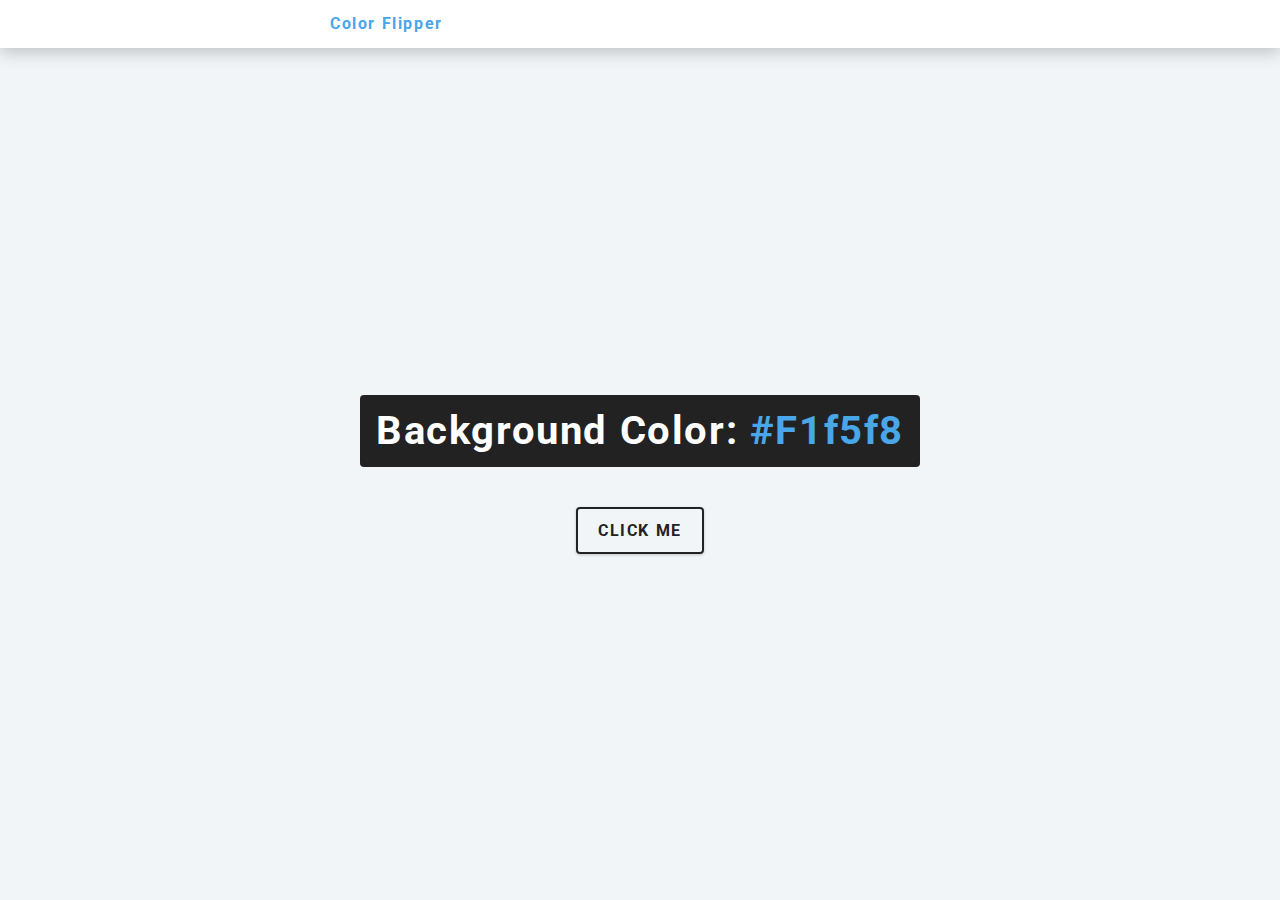
==== Color flipper/index.html @ 742d6a55 "add html file" ====
<!DOCTYPE html>
<html lang="en">
  <head>
    <meta charset="UTF-8" />
    <meta name="viewport" content="width=device-width, initial-scale=1.0" />
    <title>Color Flipper || Simple</title>

    <!-- styles -->
    <link rel="stylesheet" href="styles.css" />
  </head>
  <body>
    <nav>
      <div class='nav-center'>
        <h4>color flipper</h4>
        <ul class="nav-links">
          <li><a href="index.html"></a></li>
          <li><a href="index.html"></a></li>
        </ul>
      </div>
    </nav>
    <main>
      <div class="container">
        <h2>background color: <span class="color">#f1f5f8</span></h2>
        <button class="btn-hero btn " id="btn">click me</button>
      </div>
    </main>
    <!-- javascript -->
    <script src="app.js"></script>
  </body>
</html>
---- Color flipper/styles.css ----
/*
=============== 
Fonts
===============
*/
@import url("https://fonts.googleapis.com/css?family=Open+Sans|Roboto:400,700&display=swap");

/*
=============== 
Variables
===============
*/

:root {
  /* dark shades of primary color*/
  --clr-primary-1: hsl(205, 86%, 17%);
  --clr-primary-2: hsl(205, 77%, 27%);
  --clr-primary-3: hsl(205, 72%, 37%);
  --clr-primary-4: hsl(205, 63%, 48%);
  /* primary/main color */
  --clr-primary-5: hsl(205, 78%, 60%);
  /* lighter shades of primary color */
  --clr-primary-6: hsl(205, 89%, 70%);
  --clr-primary-7: hsl(205, 90%, 76%);
  --clr-primary-8: hsl(205, 86%, 81%);
  --clr-primary-9: hsl(205, 90%, 88%);
  --clr-primary-10: hsl(205, 100%, 96%);
  /* darkest grey - used for headings */
  --clr-grey-1: hsl(209, 61%, 16%);
  --clr-grey-2: hsl(211, 39%, 23%);
  --clr-grey-3: hsl(209, 34%, 30%);
  --clr-grey-4: hsl(209, 28%, 39%);
  /* grey used for paragraphs */
  --clr-grey-5: hsl(210, 22%, 49%);
  --clr-grey-6: hsl(209, 23%, 60%);
  --clr-grey-7: hsl(211, 27%, 70%);
  --clr-grey-8: hsl(210, 31%, 80%);
  --clr-grey-9: hsl(212, 33%, 89%);
  --clr-grey-10: hsl(210, 36%, 96%);
  --clr-white: #fff;
  --clr-red-dark: hsl(360, 67%, 44%);
  --clr-red-light: hsl(360, 71%, 66%);
  --clr-green-dark: hsl(125, 67%, 44%);
  --clr-green-light: hsl(125, 71%, 66%);
  --clr-black: #222;
  --ff-primary: "Roboto", sans-serif;
  --ff-secondary: "Open Sans", sans-serif;
  --transition: all 0.3s linear;
  --spacing: 0.1rem;
  --radius: 0.25rem;
  --light-shadow: 0 5px 15px rgba(0, 0, 0, 0.1);
  --dark-shadow: 0 5px 15px rgba(0, 0, 0, 0.2);
  --max-width: 1170px;
  --fixed-width: 620px;
}
/*
=============== 
Global Styles
===============
*/

*,
::after,
::before {
  margin: 0;
  padding: 0;
  box-sizing: border-box;
}
body {
  font-family: var(--ff-secondary);
  background: var(--clr-grey-10);
  color: var(--clr-grey-1);
  line-height: 1.5;
  font-size: 0.875rem;
}
ul {
  list-style-type: none;
}
a {
  text-decoration: none;
}
h1,
h2,
h3,
h4 {
  letter-spacing: var(--spacing);
  text-transform: capitalize;
  line-height: 1.25;
  margin-bottom: 0.75rem;
  font-family: var(--ff-primary);
}
h1 {
  font-size: 3rem;
}
h2 {
  font-size: 2rem;
}
h3 {
  font-size: 1.25rem;
}
h4 {
  font-size: 0.875rem;
}
p {
  margin-bottom: 1.25rem;
  color: var(--clr-grey-5);
}
@media screen and (min-width: 800px) {
  h1 {
    font-size: 4rem;
  }
  h2 {
    font-size: 2.5rem;
  }
  h3 {
    font-size: 1.75rem;
  }
  h4 {
    font-size: 1rem;
  }
  body {
    font-size: 1rem;
  }
  h1,
  h2,
  h3,
  h4 {
    line-height: 1;
  }
}
/*  global classes */

/* section */
.section {
  padding: 5rem 0;
}

.section-center {
  width: 90vw;
  margin: 0 auto;
  max-width: 1170px;
}
@media screen and (min-width: 992px) {
  .section-center {
    width: 95vw;
  }
}
main {
  min-height: 100vh;
  display: grid;
  place-items: center;
}

/*
=============== 
Nav
===============
*/
nav {
  background: var(--clr-white);
  height: 3rem;
  display: grid;
  align-items: center;
  box-shadow: var(--dark-shadow);
}
.nav-center {
  width: 90vw;
  max-width: var(--fixed-width);
  margin: 0 auto;
  display: flex;
  align-items: center;
  justify-content: space-between;
}
.nav-center h4 {
  margin-bottom: 0;
  color: var(--clr-primary-5);
}
.nav-links {
  display: flex;
}
nav a {
  text-transform: capitalize;
  font-weight: 700;
  font-size: 1rem;
  color: var(--clr-primary-1);
  letter-spacing: var(--spacing);
  margin-right: 1rem;
}
nav a:hover {
  color: var(--clr-primary-5);
}
/*
=============== 
Container
===============
*/
main {
  min-height: calc(100vh - 3rem);
  display: grid;
  place-items: center;
}
.container {
  text-align: center;
}
.container h2 {
  background: var(--clr-black);
  color: var(--clr-white);
  padding: 1rem;
  border-radius: var(--radius);
  margin-bottom: 2.5rem;
}
.color {
  color: var(--clr-primary-5);
}
.btn-hero {
  font-family: var(--ff-primary);
  text-transform: uppercase;
  background: transparent;
  color: var(--clr-black);
  letter-spacing: var(--spacing);
  display: inline-block;
  font-weight: 700;
  transition: var(--transition);
  border: 2px solid var(--clr-black);
  cursor: pointer;
  box-shadow: 0 1px 3px rgba(0, 0, 0, 0.2);
  border-radius: var(--radius);
  font-size: 1rem;
  padding: 0.75rem 1.25rem;
}
.btn-hero:hover {
  color: var(--clr-white);
  background: var(--clr-black);
}
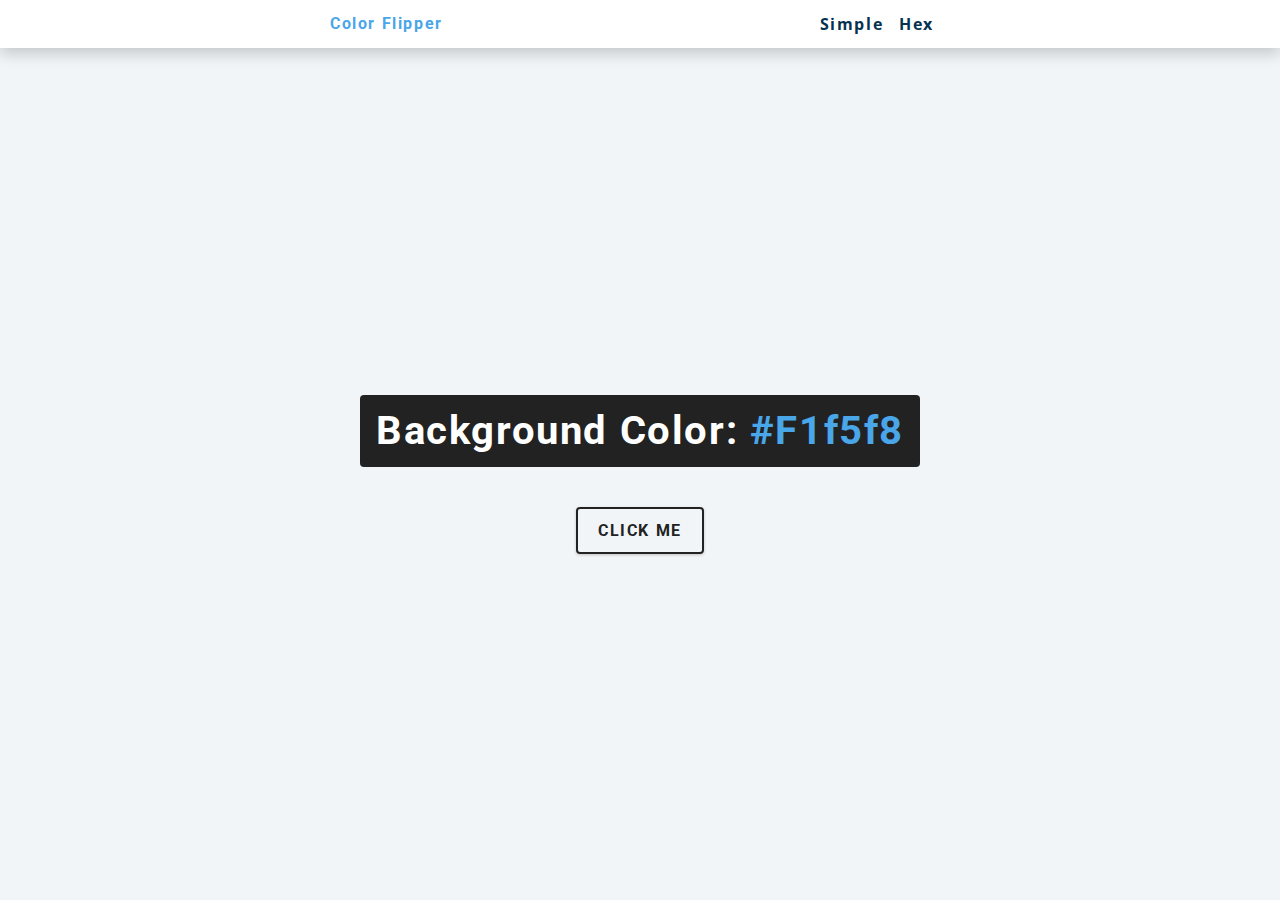
==== commit 4141351d: "Add function and onclick in app.js" ====
--- a/Color flipper/index.html
+++ b/Color flipper/index.html
@@ -13,8 +13,8 @@
       <div class='nav-center'>
         <h4>color flipper</h4>
         <ul class="nav-links">
-          <li><a href="index.html"></a></li>
-          <li><a href="index.html"></a></li>
+          <li><a href="index.html">Simple</a></li>
+          <li><a href="hex.html">Hex</a></li>
         </ul>
       </div>
     </nav>
